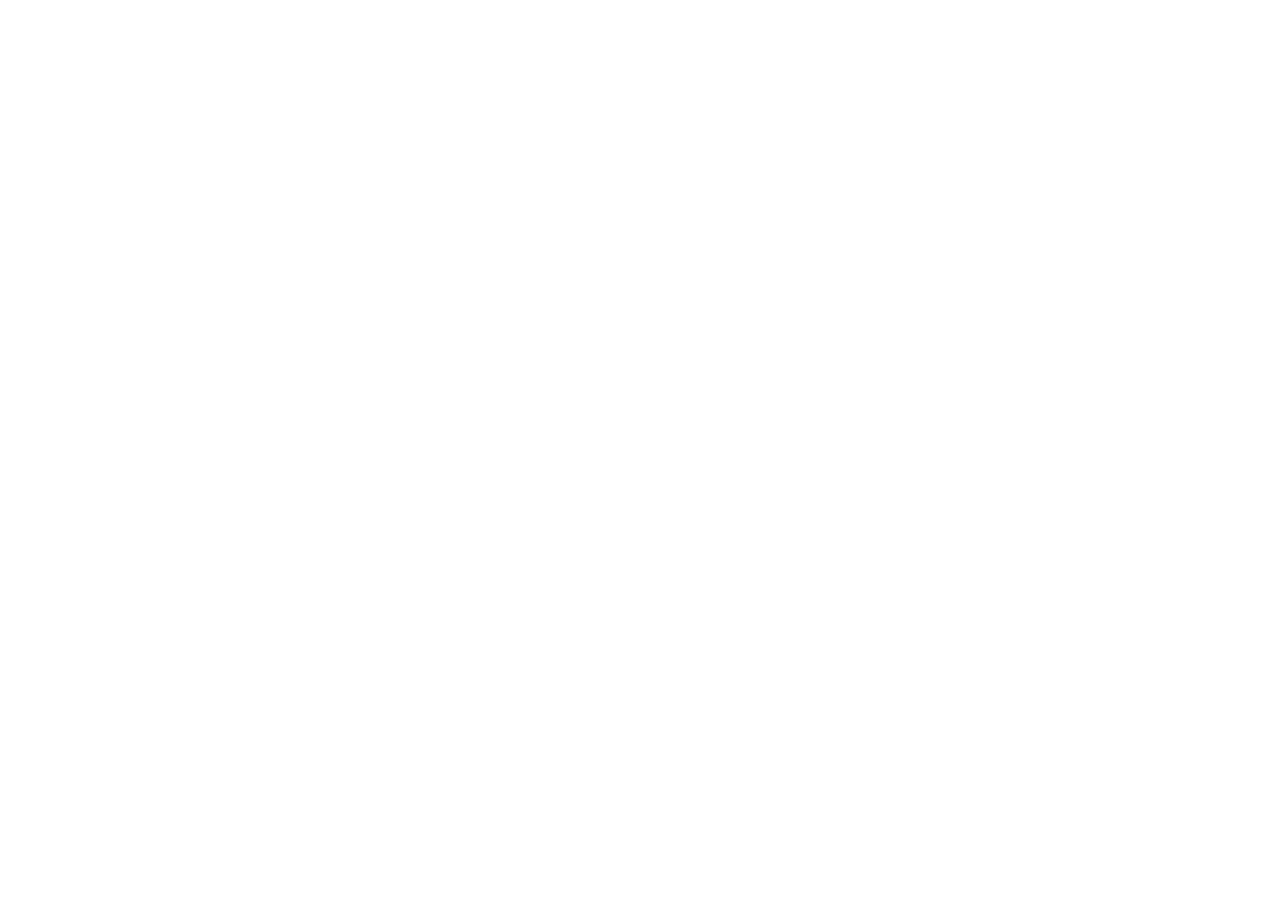
==== index.html @ 743ead75 "Update" ====
<!DOCTYPE html>
<html lang="pt-br">

<head>
  <meta charset="UTF-8">
  <meta name="viewport" content="width=device-width, initial-scale=1.0">
  <title>Projeto Social</title>
</head>

<body>

</body>

</html>
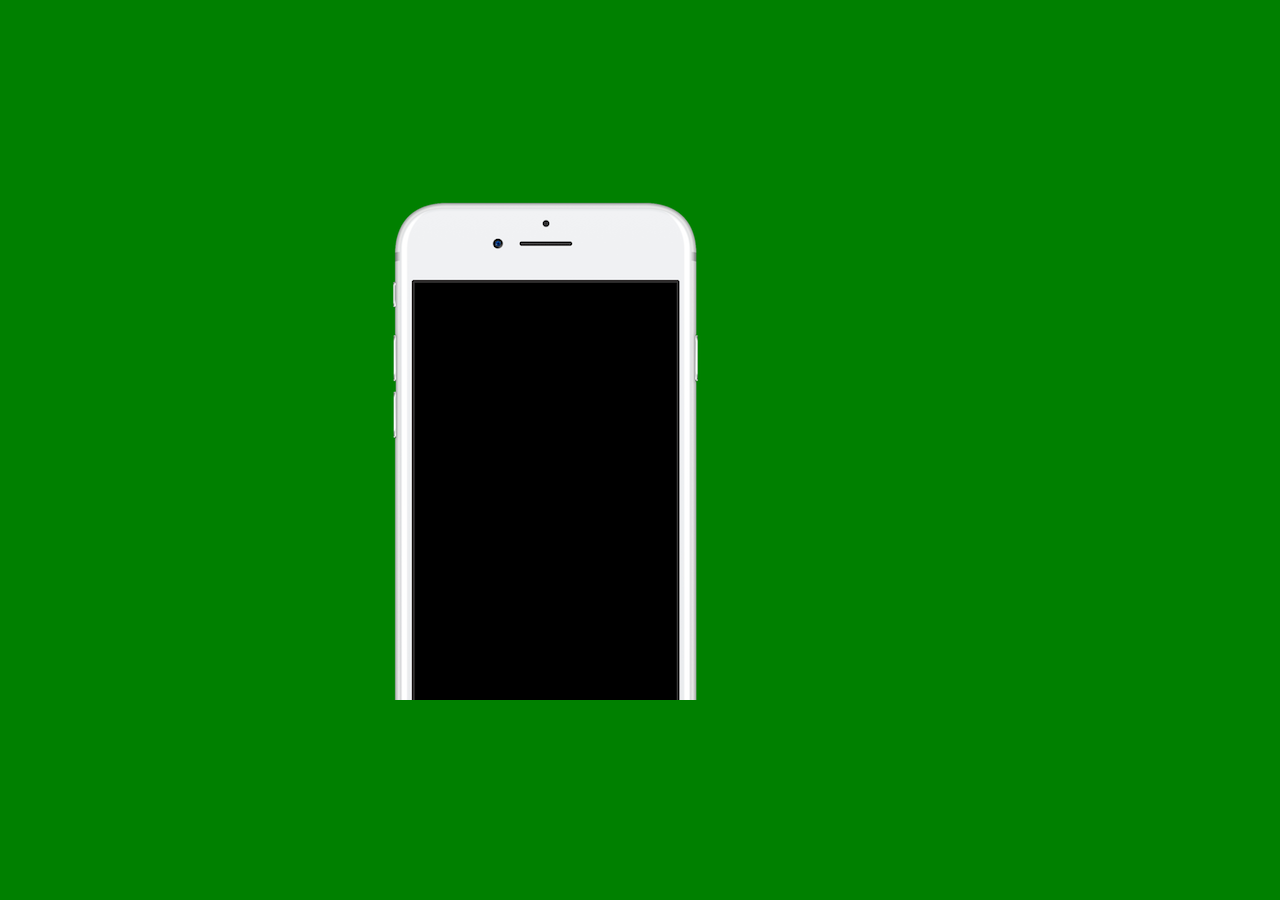
==== commit a9e6e6b7: "update" ====
--- a/index.html
+++ b/index.html
@@ -5,10 +5,19 @@
   <meta charset="UTF-8">
   <meta name="viewport" content="width=device-width, initial-scale=1.0">
   <title>Projeto Social</title>
+  <link rel="shortcut icon" href="favicon.ico" type="image/x-icon">
+  <link rel="stylesheet" href="src/style.css">
 </head>
 
 <body>
+  <main>
+    <section id="telefone">
 
+    </section>
+    <section id="redes-sociais">
+
+    </section>
+  </main>
 </body>
 
 </html>--- a/src/style.css
+++ b/src/style.css
@@ -0,0 +1,30 @@
+@charset "UTF-8";
+
+* {
+  margin: 0px;
+  padding: 0px;
+  font-family: Arial, Helvetica, sans-serif;
+}
+
+html,
+body {
+  height: 100vh;
+  width: 100vw;
+}
+
+main {
+  position: relative;
+  background-color: green;
+  height: 100vh;
+}
+
+section#telefone {
+  position: absolute;
+  top: 50%;
+  left: 50%;
+  transform: translate(-50%, -50%);
+  width: 500px;
+  height: 500px;
+  background-color: blue;
+  background: url('image/frame-iphone.png') no-repeat;
+}
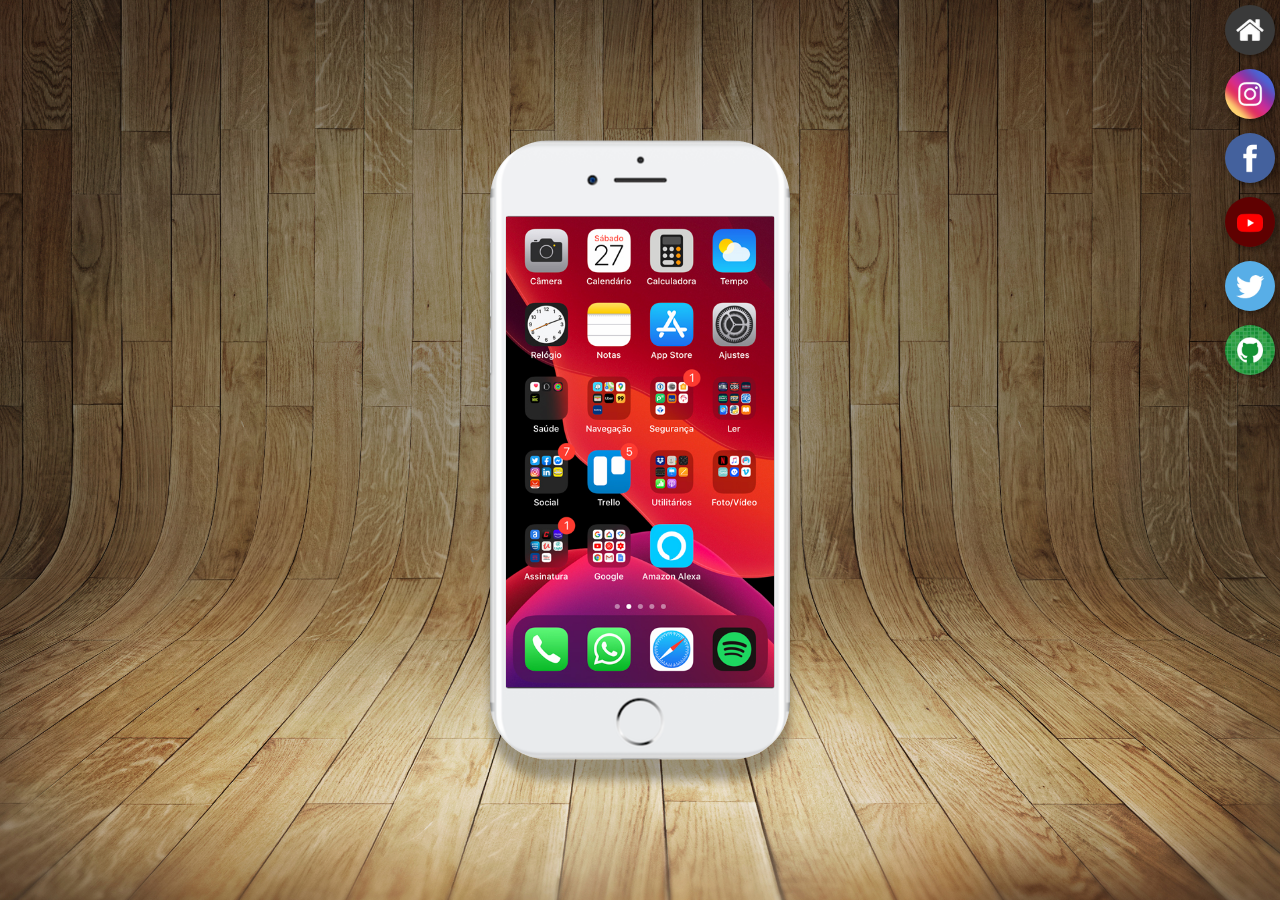
==== commit 1cf8958a: "Update" ====
--- a/index.html
+++ b/index.html
@@ -4,18 +4,24 @@
 <head>
   <meta charset="UTF-8">
   <meta name="viewport" content="width=device-width, initial-scale=1.0">
-  <title>Projeto Social</title>
-  <link rel="shortcut icon" href="favicon.ico" type="image/x-icon">
+  <title>Projeto Redes Sociais</title>
   <link rel="stylesheet" href="src/style.css">
 </head>
 
 <body>
   <main>
     <section id="telefone">
-
+      <iframe src="home.html" frameborder="0" name="tela" id="tela">
+        Seu navegador não é compatível com isso..
+      </iframe>
     </section>
     <section id="redes-sociais">
-
+      <a href="home.html" target="tela"><img src="src/image/logo-home.jpg" alt="Logo Home"></a><br>
+      <a href="src/image/tela-instagram.jpg" target="tela"><img src="src/image/logo-instagram.jpg" alt="Logo Instagram" style="background-size: cover;"></a><br>
+      <a href="#" target="tela"><img src="src/image/logo-facebook.jpg" alt="Logo Facebook"></a><br>
+      <a href="https:/www.youtube.com" target="name"><img src="src/image/logo-youtube.jpg" alt="Logo Youtube"></a><br>
+      <a href="#" target="tela"><img src="src/image/logo-twitter.jpg" alt="Logo Twitter"></a><br>
+      <a href="#" target="tela"><img src="src/image/logo-github.jpg" alt="Logo Github"></a>
     </section>
   </main>
 </body>
--- a/src/style.css
+++ b/src/style.css
@@ -10,21 +10,54 @@
 body {
   height: 100vh;
   width: 100vw;
+  background-color: black;
+}
+
+body {
+  background: url("image/fundo-madeira.jpg") no-repeat fixed center center /
+    cover;
 }
 
 main {
   position: relative;
-  background-color: green;
   height: 100vh;
 }
 
 section#telefone {
+  background-color: transparent;
   position: absolute;
   top: 50%;
   left: 50%;
   transform: translate(-50%, -50%);
-  width: 500px;
-  height: 500px;
-  background-color: blue;
-  background: url('image/frame-iphone.png') no-repeat;
+  width: 300px;
+  height: 619px;
+  background: url("image/frame-iphone.png") no-repeat center center;
+  box-shadow: 0px 20px 10px rgba(0, 0, 0, 0.308);
+  border-radius: 58px;
 }
+
+iframe#tela {
+  position: relative;
+  top: 76px;
+  left: 16px;
+  width: 268px;
+  height: 471px;
+}
+
+section#redes-sociais {
+  text-align: right;
+}
+
+section > a > img {
+  width: 50px;
+  margin: 5px;
+  border-radius: 50%;
+  box-shadow: 2px 2px 5px rgba(0, 0, 0, 0.4);
+  transition: all 2s;
+}
+
+section > a > img:hover {
+  width: 60px;
+  box-shadow: 2px 2px 5px greenyellow;
+  transform: translate(-20%, 0%);
+}
